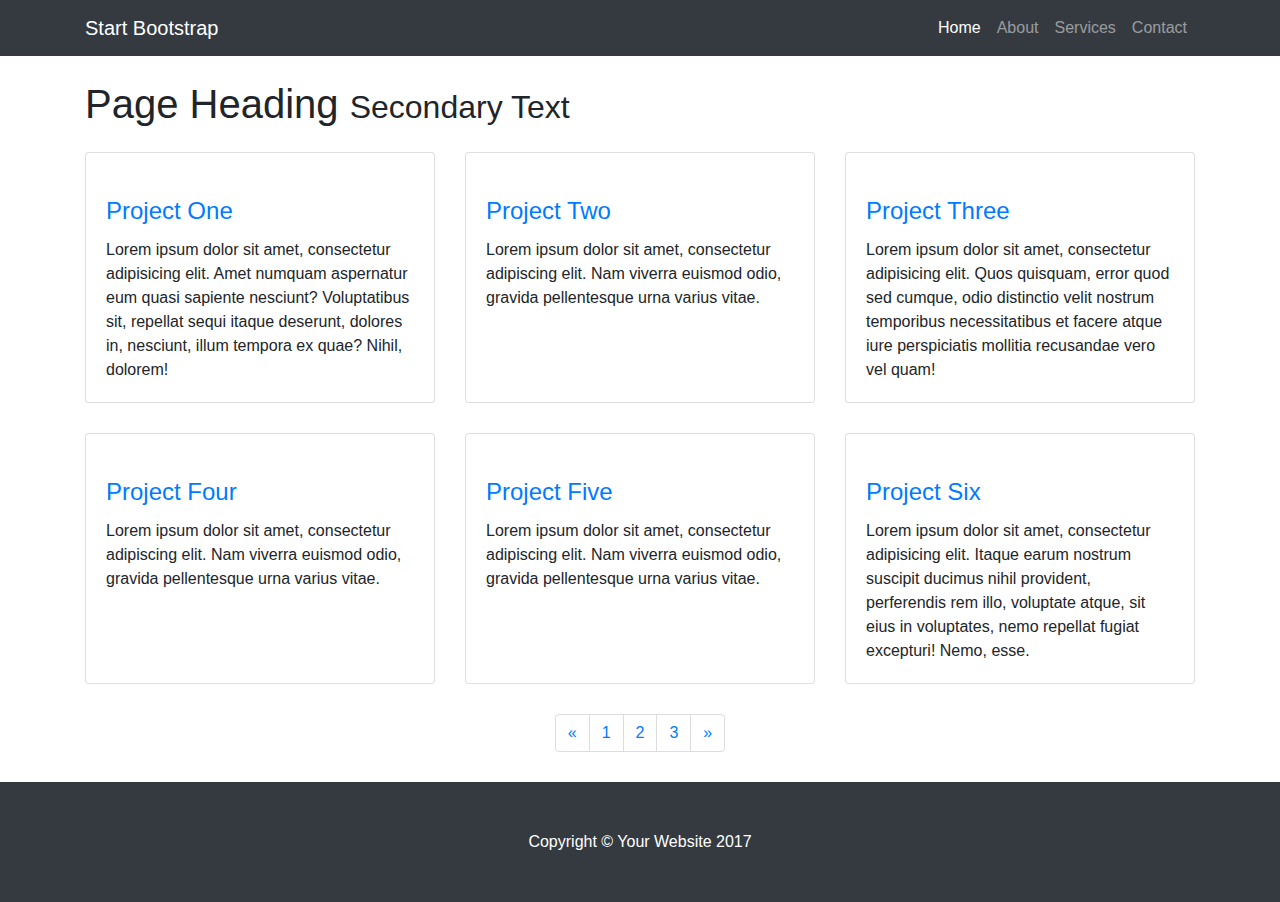
==== index.html @ ab701f62 "setup with bootstrap template" ====
<!DOCTYPE html>
<html lang="en">

  <head>

    <meta charset="utf-8">
    <meta name="viewport" content="width=device-width, initial-scale=1, shrink-to-fit=no">
    <meta name="description" content="">
    <meta name="author" content="">

    <title>3 Col Portfolio - Start Bootstrap Template</title>

    <!-- Bootstrap core CSS -->
    <link href="vendor/bootstrap/css/bootstrap.min.css" rel="stylesheet">

    <!-- Custom styles for this template -->
    <link href="css/3-col-portfolio.css" rel="stylesheet">

  </head>

  <body>

    <!-- Navigation -->
    <nav class="navbar navbar-expand-lg navbar-dark bg-dark fixed-top">
      <div class="container">
        <a class="navbar-brand" href="#">Start Bootstrap</a>
        <button class="navbar-toggler" type="button" data-toggle="collapse" data-target="#navbarResponsive" aria-controls="navbarResponsive" aria-expanded="false" aria-label="Toggle navigation">
          <span class="navbar-toggler-icon"></span>
        </button>
        <div class="collapse navbar-collapse" id="navbarResponsive">
          <ul class="navbar-nav ml-auto">
            <li class="nav-item active">
              <a class="nav-link" href="#">Home
                <span class="sr-only">(current)</span>
              </a>
            </li>
            <li class="nav-item">
              <a class="nav-link" href="#">About</a>
            </li>
            <li class="nav-item">
              <a class="nav-link" href="#">Services</a>
            </li>
            <li class="nav-item">
              <a class="nav-link" href="#">Contact</a>
            </li>
          </ul>
        </div>
      </div>
    </nav>

    <!-- Page Content -->
    <div class="container">

      <!-- Page Heading -->
      <h1 class="my-4">Page Heading
        <small>Secondary Text</small>
      </h1>

      <div class="row">
        <div class="col-lg-4 col-sm-6 portfolio-item">
          <div class="card h-100">
            <a href="#"><img class="card-img-top" src="http://placehold.it/700x400" alt=""></a>
            <div class="card-body">
              <h4 class="card-title">
                <a href="#">Project One</a>
              </h4>
              <p class="card-text">Lorem ipsum dolor sit amet, consectetur adipisicing elit. Amet numquam aspernatur eum quasi sapiente nesciunt? Voluptatibus sit, repellat sequi itaque deserunt, dolores in, nesciunt, illum tempora ex quae? Nihil, dolorem!</p>
            </div>
          </div>
        </div>
        <div class="col-lg-4 col-sm-6 portfolio-item">
          <div class="card h-100">
            <a href="#"><img class="card-img-top" src="http://placehold.it/700x400" alt=""></a>
            <div class="card-body">
              <h4 class="card-title">
                <a href="#">Project Two</a>
              </h4>
              <p class="card-text">Lorem ipsum dolor sit amet, consectetur adipiscing elit. Nam viverra euismod odio, gravida pellentesque urna varius vitae.</p>
            </div>
          </div>
        </div>
        <div class="col-lg-4 col-sm-6 portfolio-item">
          <div class="card h-100">
            <a href="#"><img class="card-img-top" src="http://placehold.it/700x400" alt=""></a>
            <div class="card-body">
              <h4 class="card-title">
                <a href="#">Project Three</a>
              </h4>
              <p class="card-text">Lorem ipsum dolor sit amet, consectetur adipisicing elit. Quos quisquam, error quod sed cumque, odio distinctio velit nostrum temporibus necessitatibus et facere atque iure perspiciatis mollitia recusandae vero vel quam!</p>
            </div>
          </div>
        </div>
        <div class="col-lg-4 col-sm-6 portfolio-item">
          <div class="card h-100">
            <a href="#"><img class="card-img-top" src="http://placehold.it/700x400" alt=""></a>
            <div class="card-body">
              <h4 class="card-title">
                <a href="#">Project Four</a>
              </h4>
              <p class="card-text">Lorem ipsum dolor sit amet, consectetur adipiscing elit. Nam viverra euismod odio, gravida pellentesque urna varius vitae.</p>
            </div>
          </div>
        </div>
        <div class="col-lg-4 col-sm-6 portfolio-item">
          <div class="card h-100">
            <a href="#"><img class="card-img-top" src="http://placehold.it/700x400" alt=""></a>
            <div class="card-body">
              <h4 class="card-title">
                <a href="#">Project Five</a>
              </h4>
              <p class="card-text">Lorem ipsum dolor sit amet, consectetur adipiscing elit. Nam viverra euismod odio, gravida pellentesque urna varius vitae.</p>
            </div>
          </div>
        </div>
        <div class="col-lg-4 col-sm-6 portfolio-item">
          <div class="card h-100">
            <a href="#"><img class="card-img-top" src="http://placehold.it/700x400" alt=""></a>
            <div class="card-body">
              <h4 class="card-title">
                <a href="#">Project Six</a>
              </h4>
              <p class="card-text">Lorem ipsum dolor sit amet, consectetur adipisicing elit. Itaque earum nostrum suscipit ducimus nihil provident, perferendis rem illo, voluptate atque, sit eius in voluptates, nemo repellat fugiat excepturi! Nemo, esse.</p>
            </div>
          </div>
        </div>
      </div>
      <!-- /.row -->

      <!-- Pagination -->
      <ul class="pagination justify-content-center">
        <li class="page-item">
          <a class="page-link" href="#" aria-label="Previous">
            <span aria-hidden="true">&laquo;</span>
            <span class="sr-only">Previous</span>
          </a>
        </li>
        <li class="page-item">
          <a class="page-link" href="#">1</a>
        </li>
        <li class="page-item">
          <a class="page-link" href="#">2</a>
        </li>
        <li class="page-item">
          <a class="page-link" href="#">3</a>
        </li>
        <li class="page-item">
          <a class="page-link" href="#" aria-label="Next">
            <span aria-hidden="true">&raquo;</span>
            <span class="sr-only">Next</span>
          </a>
        </li>
      </ul>

    </div>
    <!-- /.container -->

    <!-- Footer -->
    <footer class="py-5 bg-dark">
      <div class="container">
        <p class="m-0 text-center text-white">Copyright &copy; Your Website 2017</p>
      </div>
      <!-- /.container -->
    </footer>

    <!-- Bootstrap core JavaScript -->
    <script src="vendor/jquery/jquery.min.js"></script>
    <script src="vendor/bootstrap/js/bootstrap.bundle.min.js"></script>

  </body>

</html>
---- css/3-col-portfolio.css ----
/*!
 * Start Bootstrap - 3 Col Portfolio (https://startbootstrap.com/template-overviews/3-col-portfolio)
 * Copyright 2013-2017 Start Bootstrap
 * Licensed under MIT (https://github.com/BlackrockDigital/startbootstrap-3-col-portfolio/blob/master/LICENSE)
 */

body {
  padding-top: 54px;
}

@media (min-width: 992px) {
  body {
    padding-top: 56px;
  }
}

.portfolio-item {
  margin-bottom: 30px;
}

.pagination {
  margin-bottom: 30px;
}
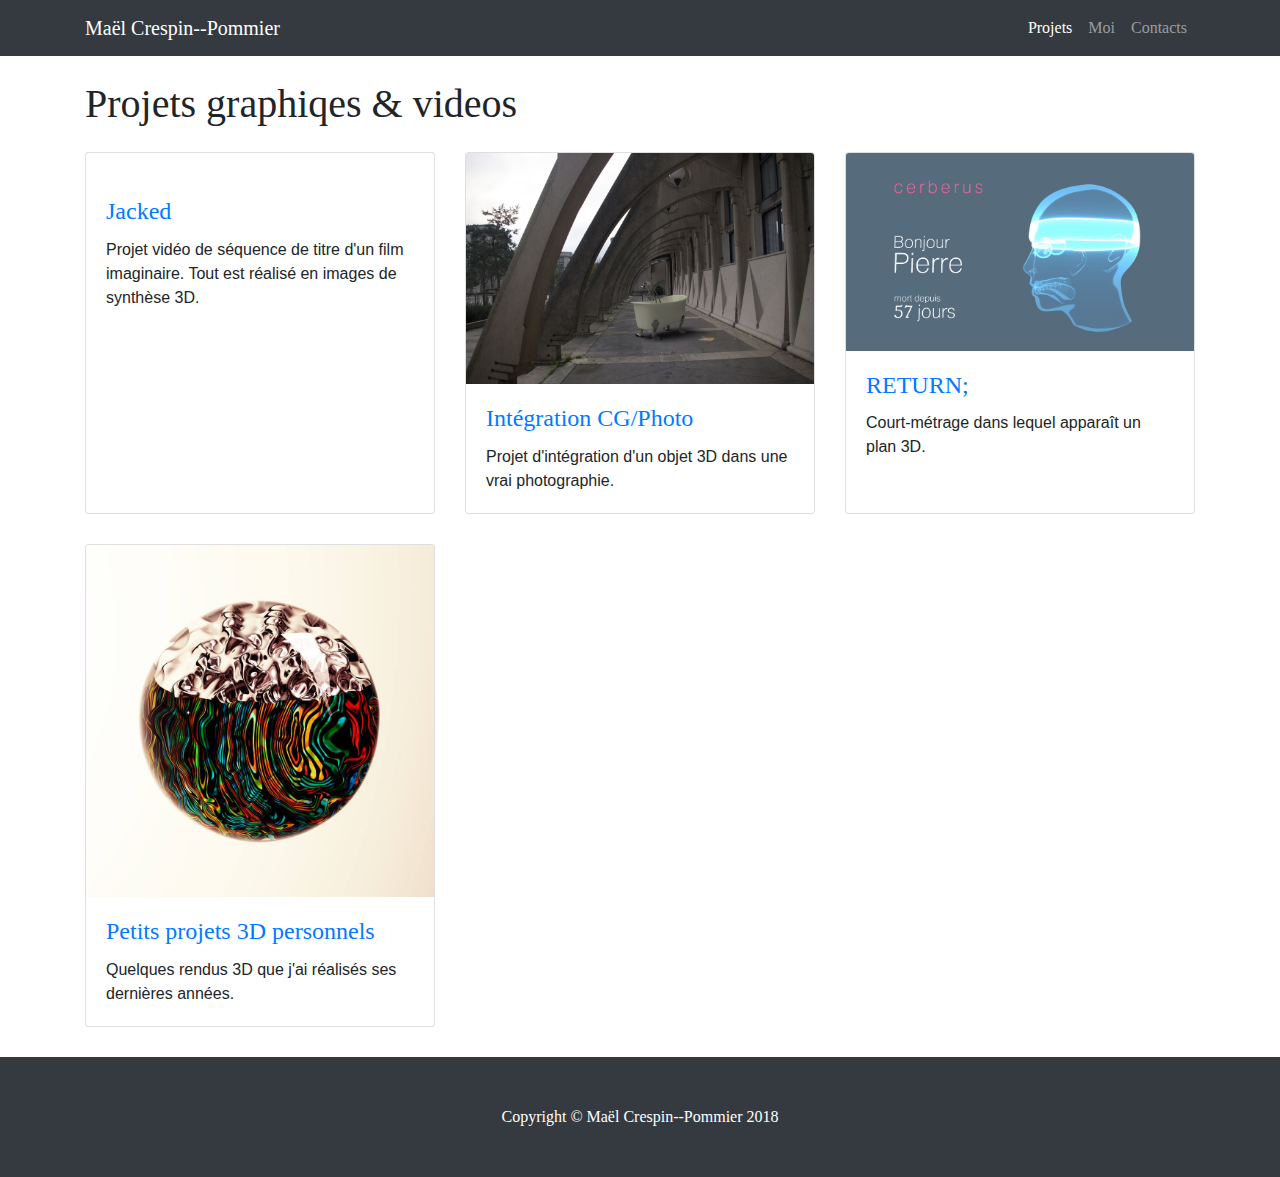
==== commit f3226605: "Premiers pas..." ====
--- a/index.html
+++ b/index.html
@@ -5,10 +5,10 @@
 
     <meta charset="utf-8">
     <meta name="viewport" content="width=device-width, initial-scale=1, shrink-to-fit=no">
-    <meta name="description" content="">
-    <meta name="author" content="">
+    <meta name="description" content="Portfolio">
+    <meta name="author" content="Maël Crespin--Pommier">
 
-    <title>3 Col Portfolio - Start Bootstrap Template</title>
+    <title>Crespin--Pommier Maël</title>
 
     <!-- Bootstrap core CSS -->
     <link href="vendor/bootstrap/css/bootstrap.min.css" rel="stylesheet">
@@ -23,25 +23,22 @@
     <!-- Navigation -->
     <nav class="navbar navbar-expand-lg navbar-dark bg-dark fixed-top">
       <div class="container">
-        <a class="navbar-brand" href="#">Start Bootstrap</a>
+        <a class="navbar-brand" href="#">Maël Crespin--Pommier</a>
         <button class="navbar-toggler" type="button" data-toggle="collapse" data-target="#navbarResponsive" aria-controls="navbarResponsive" aria-expanded="false" aria-label="Toggle navigation">
           <span class="navbar-toggler-icon"></span>
         </button>
         <div class="collapse navbar-collapse" id="navbarResponsive">
           <ul class="navbar-nav ml-auto">
             <li class="nav-item active">
-              <a class="nav-link" href="#">Home
+              <a class="nav-link" href="#">Projets
                 <span class="sr-only">(current)</span>
               </a>
             </li>
             <li class="nav-item">
-              <a class="nav-link" href="#">About</a>
+              <a class="nav-link" href="#">Moi</a>
             </li>
             <li class="nav-item">
-              <a class="nav-link" href="#">Services</a>
-            </li>
-            <li class="nav-item">
-              <a class="nav-link" href="#">Contact</a>
+              <a class="nav-link" href="#">Contacts</a>
             </li>
           </ul>
         </div>
@@ -52,56 +49,55 @@
     <div class="container">
 
       <!-- Page Heading -->
-      <h1 class="my-4">Page Heading
-        <small>Secondary Text</small>
+      <h1 class="my-4">Projets graphiqes & videos
       </h1>
 
       <div class="row">
         <div class="col-lg-4 col-sm-6 portfolio-item">
           <div class="card h-100">
-            <a href="#"><img class="card-img-top" src="http://placehold.it/700x400" alt=""></a>
+            <a href="jacked.html"><img class="card-img-top" src="media/portfolio/jacked/3.png" alt=""></a>
             <div class="card-body">
               <h4 class="card-title">
-                <a href="#">Project One</a>
+                <a href="jacked.html">Jacked</a>
               </h4>
-              <p class="card-text">Lorem ipsum dolor sit amet, consectetur adipisicing elit. Amet numquam aspernatur eum quasi sapiente nesciunt? Voluptatibus sit, repellat sequi itaque deserunt, dolores in, nesciunt, illum tempora ex quae? Nihil, dolorem!</p>
+              <p class="card-text">Projet vidéo de séquence de titre d'un film imaginaire. Tout est réalisé en images de synthèse 3D.</p>
             </div>
           </div>
         </div>
         <div class="col-lg-4 col-sm-6 portfolio-item">
           <div class="card h-100">
-            <a href="#"><img class="card-img-top" src="http://placehold.it/700x400" alt=""></a>
+            <a href="#"><img class="card-img-top" src="media/portfolio/photos/integration.png" alt=""></a>
             <div class="card-body">
               <h4 class="card-title">
-                <a href="#">Project Two</a>
+                <a href="#">Intégration CG/Photo</a>
               </h4>
-              <p class="card-text">Lorem ipsum dolor sit amet, consectetur adipiscing elit. Nam viverra euismod odio, gravida pellentesque urna varius vitae.</p>
+              <p class="card-text">Projet d'intégration d'un objet 3D dans une vrai photographie.</p>
             </div>
           </div>
         </div>
         <div class="col-lg-4 col-sm-6 portfolio-item">
           <div class="card h-100">
-            <a href="#"><img class="card-img-top" src="http://placehold.it/700x400" alt=""></a>
+            <a href="#"><img class="card-img-top" src="media/portfolio/return/2.png" alt=""></a>
             <div class="card-body">
               <h4 class="card-title">
-                <a href="#">Project Three</a>
+                <a href="#">RETURN;</a>
               </h4>
-              <p class="card-text">Lorem ipsum dolor sit amet, consectetur adipisicing elit. Quos quisquam, error quod sed cumque, odio distinctio velit nostrum temporibus necessitatibus et facere atque iure perspiciatis mollitia recusandae vero vel quam!</p>
+              <p class="card-text">Court-métrage dans lequel apparaît un plan 3D.</p>
             </div>
           </div>
         </div>
         <div class="col-lg-4 col-sm-6 portfolio-item">
           <div class="card h-100">
-            <a href="#"><img class="card-img-top" src="http://placehold.it/700x400" alt=""></a>
+            <a href="#"><img class="card-img-top" src="media/portfolio/perso/boule.jpg" alt=""></a>
             <div class="card-body">
               <h4 class="card-title">
-                <a href="#">Project Four</a>
+                <a href="#">Petits projets 3D personnels</a>
               </h4>
-              <p class="card-text">Lorem ipsum dolor sit amet, consectetur adipiscing elit. Nam viverra euismod odio, gravida pellentesque urna varius vitae.</p>
+              <p class="card-text">Quelques rendus 3D que j'ai réalisés ses dernières années.</p>
             </div>
           </div>
         </div>
-        <div class="col-lg-4 col-sm-6 portfolio-item">
+        <!--<div class="col-lg-4 col-sm-6 portfolio-item">
           <div class="card h-100">
             <a href="#"><img class="card-img-top" src="http://placehold.it/700x400" alt=""></a>
             <div class="card-body">
@@ -122,11 +118,13 @@
               <p class="card-text">Lorem ipsum dolor sit amet, consectetur adipisicing elit. Itaque earum nostrum suscipit ducimus nihil provident, perferendis rem illo, voluptate atque, sit eius in voluptates, nemo repellat fugiat excepturi! Nemo, esse.</p>
             </div>
           </div>
-        </div>
+        </div> -->
       </div>
       <!-- /.row -->
 
+      
       <!-- Pagination -->
+      <!--
       <ul class="pagination justify-content-center">
         <li class="page-item">
           <a class="page-link" href="#" aria-label="Previous">
@@ -150,6 +148,7 @@
           </a>
         </li>
       </ul>
+      -->
 
     </div>
     <!-- /.container -->
@@ -157,7 +156,7 @@
     <!-- Footer -->
     <footer class="py-5 bg-dark">
       <div class="container">
-        <p class="m-0 text-center text-white">Copyright &copy; Your Website 2017</p>
+        <p class="m-0 text-center text-white">Copyright &copy; Maël Crespin--Pommier 2018</p>
       </div>
       <!-- /.container -->
     </footer>
--- a/css/3-col-portfolio.css
+++ b/css/3-col-portfolio.css
@@ -6,6 +6,7 @@
 
 body {
   padding-top: 54px;
+  font-family:  general;
 }
 
 @media (min-width: 992px) {
@@ -21,3 +22,16 @@
 .pagination {
   margin-bottom: 30px;
 }
+
+@font-face {
+  font-family: general;
+  src: url("C059-BdIta.ttf");
+}
+
+.card-text {
+  font-family: sans-serif;
+}
+
+.full-img {
+  margin: 10px 0 10px 0;
+}
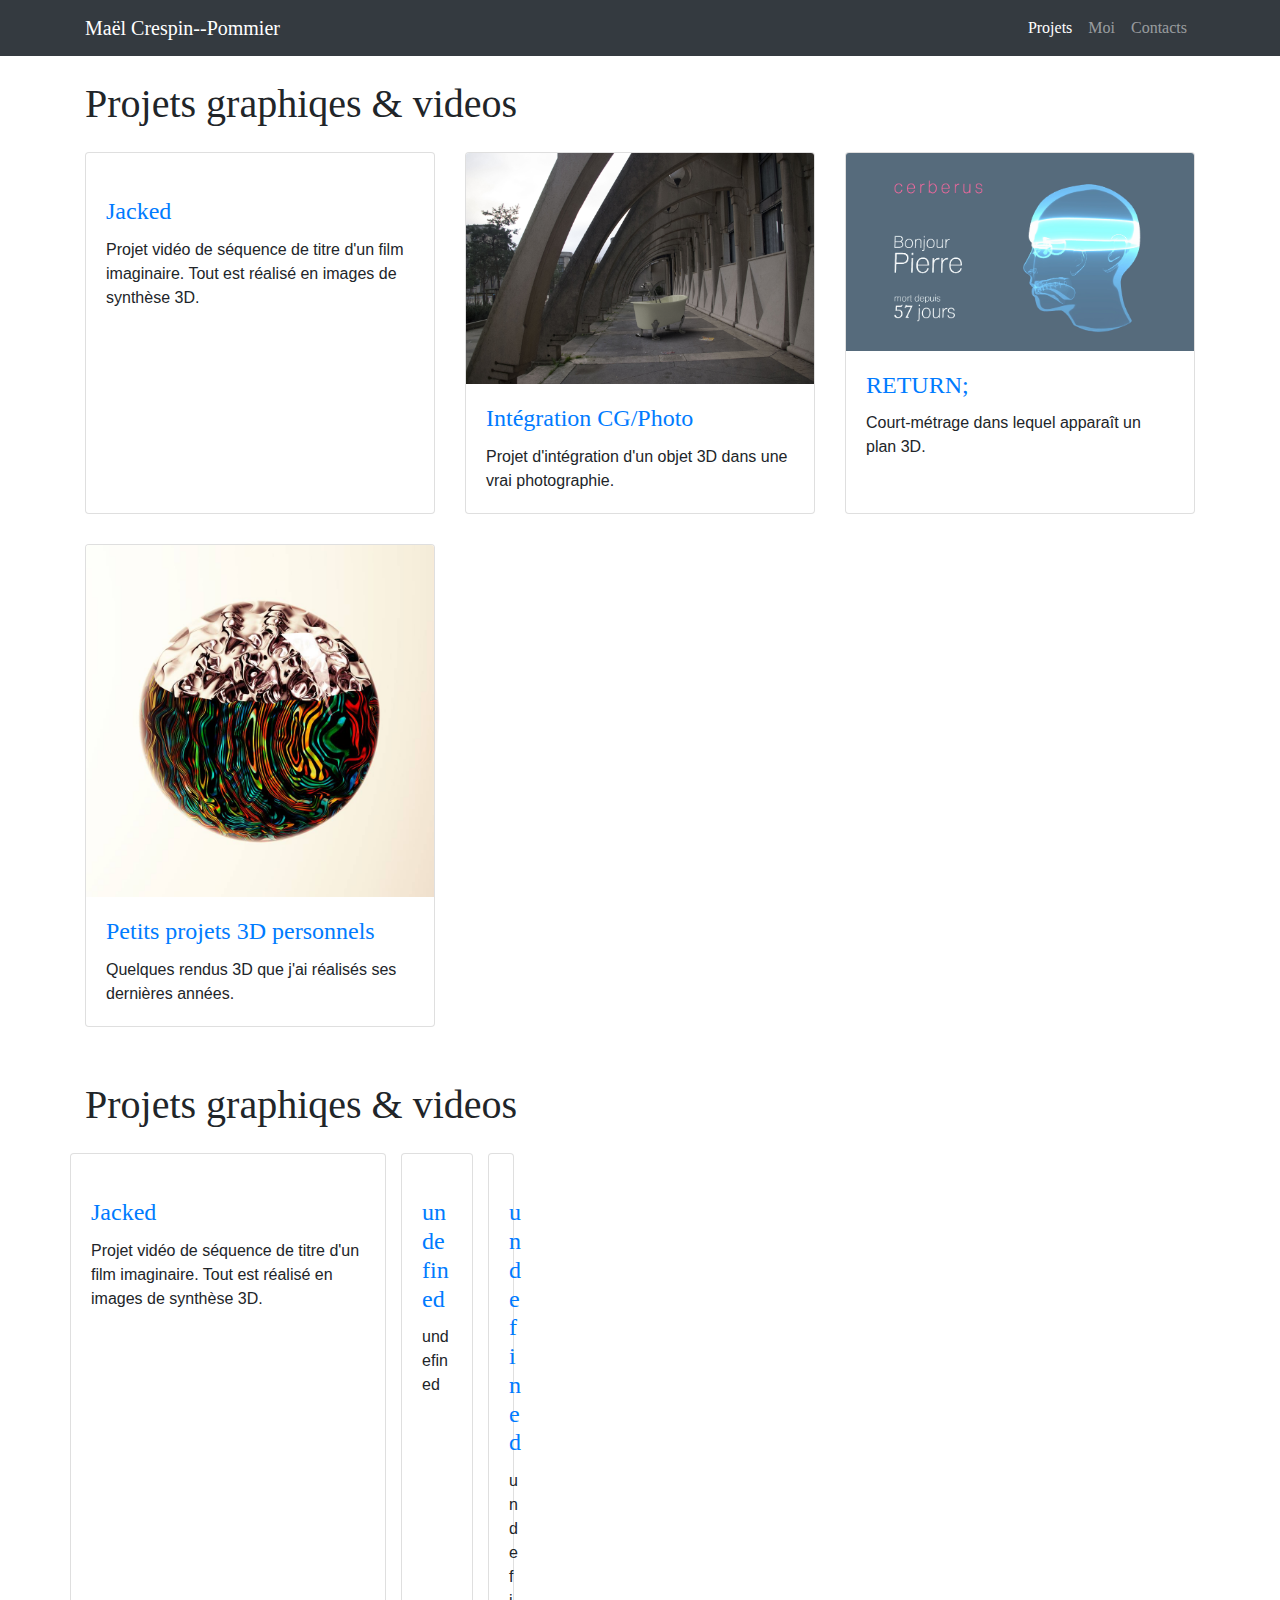
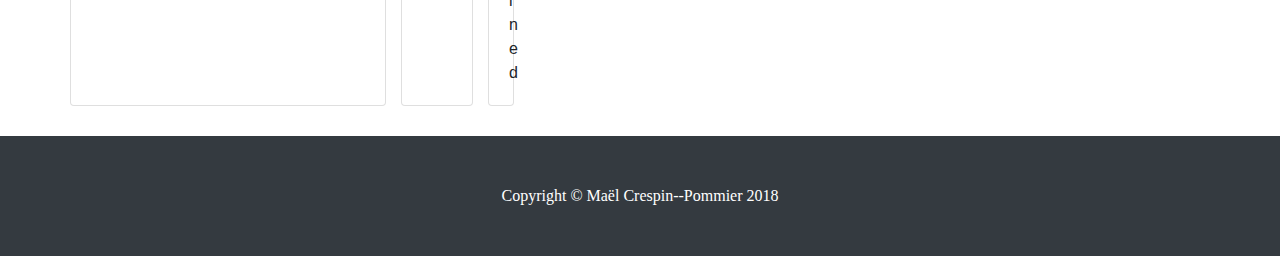
==== commit 3353045d: "javascript marche pas" ====
--- a/index.html
+++ b/index.html
@@ -46,7 +46,7 @@
     </nav>
 
     <!-- Page Content -->
-    <div class="container">
+    <div class="container" id="mosaic">
 
       <!-- Page Heading -->
       <h1 class="my-4">Projets graphiqes & videos
@@ -164,6 +164,7 @@
     <!-- Bootstrap core JavaScript -->
     <script src="vendor/jquery/jquery.min.js"></script>
     <script src="vendor/bootstrap/js/bootstrap.bundle.min.js"></script>
+    <script src="content.js" onload="mosaic()"></script>
 
   </body>
 
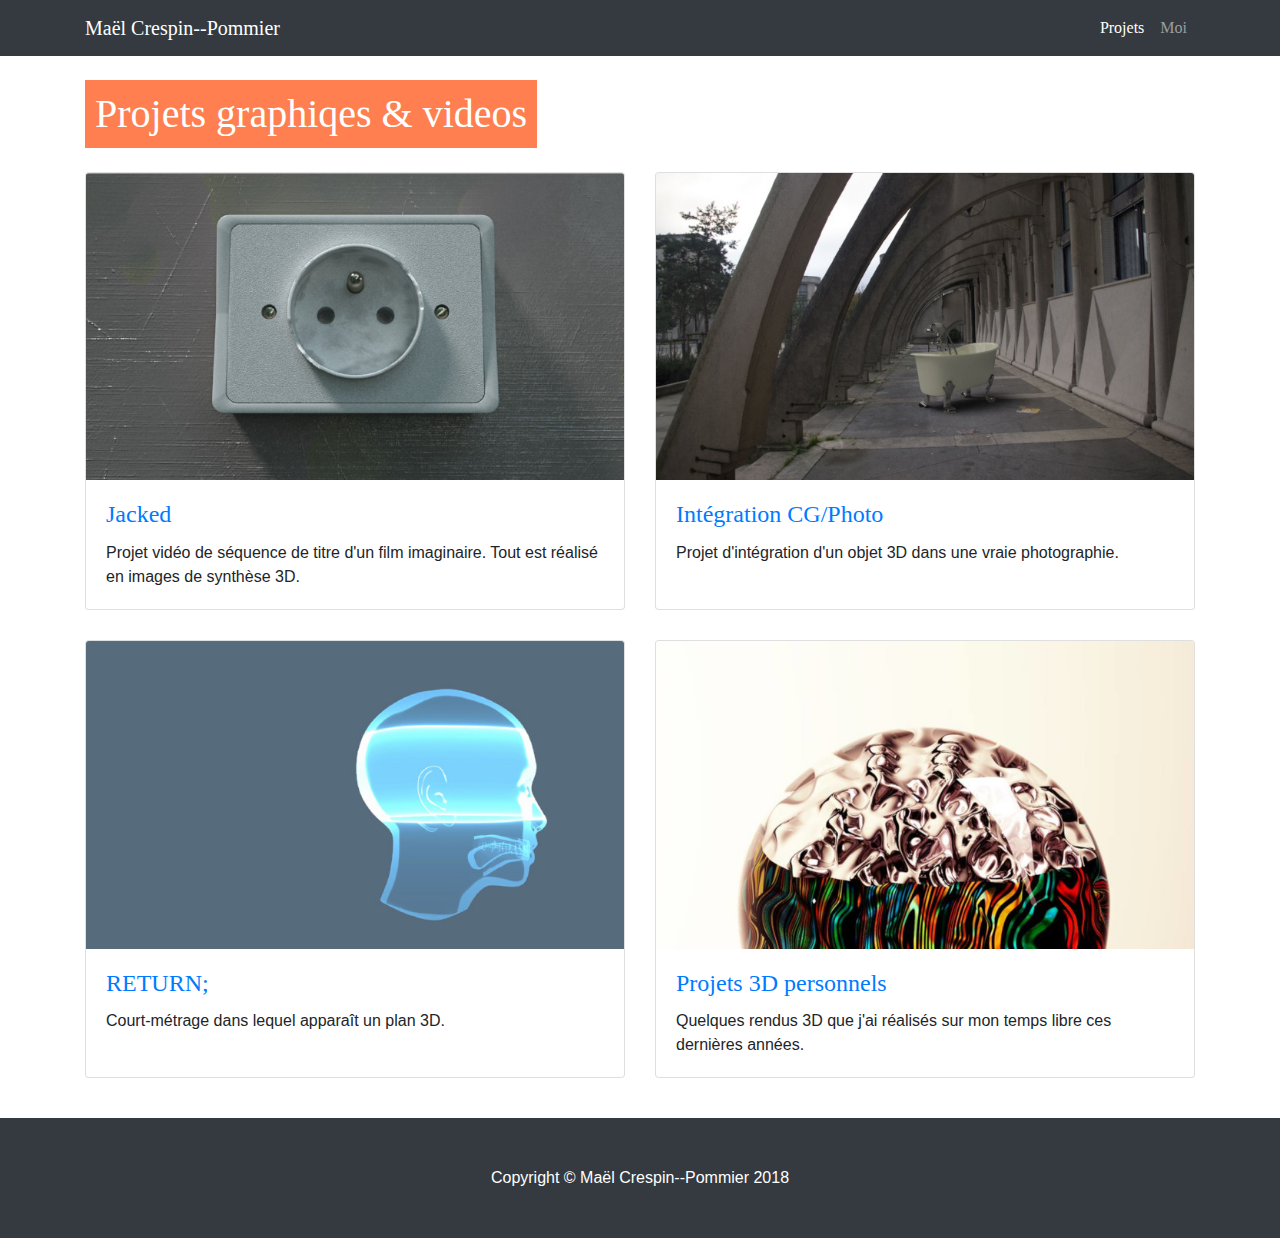
==== commit cd832fe4: "version avant verif textes" ====
--- a/index.html
+++ b/index.html
@@ -1,171 +1,121 @@
 <!DOCTYPE html>
 <html lang="en">
 
-  <head>
+    <head>
 
-    <meta charset="utf-8">
-    <meta name="viewport" content="width=device-width, initial-scale=1, shrink-to-fit=no">
-    <meta name="description" content="Portfolio">
-    <meta name="author" content="Maël Crespin--Pommier">
+        <meta charset="utf-8">
+        <meta name="viewport" content="width=device-width, initial-scale=1, shrink-to-fit=no">
+        <meta name="description" content="Portfolio">
+        <meta name="author" content="Maël Crespin--Pommier">
 
-    <title>Crespin--Pommier Maël</title>
+        <title>Crespin--Pommier Maël</title>
 
-    <!-- Bootstrap core CSS -->
-    <link href="vendor/bootstrap/css/bootstrap.min.css" rel="stylesheet">
+        <!-- Bootstrap core CSS -->
+        <link href="vendor/bootstrap/css/bootstrap.min.css" rel="stylesheet">
 
-    <!-- Custom styles for this template -->
-    <link href="css/3-col-portfolio.css" rel="stylesheet">
+        <!-- Custom styles for this template -->
+        <link href="css/3-col-portfolio.css" rel="stylesheet">
 
-  </head>
+    </head>
 
-  <body>
+    <body>
 
-    <!-- Navigation -->
-    <nav class="navbar navbar-expand-lg navbar-dark bg-dark fixed-top">
-      <div class="container">
-        <a class="navbar-brand" href="#">Maël Crespin--Pommier</a>
-        <button class="navbar-toggler" type="button" data-toggle="collapse" data-target="#navbarResponsive" aria-controls="navbarResponsive" aria-expanded="false" aria-label="Toggle navigation">
-          <span class="navbar-toggler-icon"></span>
-        </button>
-        <div class="collapse navbar-collapse" id="navbarResponsive">
-          <ul class="navbar-nav ml-auto">
+        <!-- Navigation -->
+        <nav class="navbar navbar-expand-lg navbar-dark bg-dark fixed-top">
+            <div class="container">
+            <a class="navbar-brand" href="index.html">Maël Crespin--Pommier</a>
+            <button class="navbar-toggler" type="button" data-toggle="collapse" data-target="#navbarResponsive" aria-controls="navbarResponsive" aria-expanded="false" aria-label="Toggle navigation">
+            <span class="navbar-toggler-icon"></span>
+                </button>
+            <div class="collapse navbar-collapse" id="navbarResponsive">
+            <ul class="navbar-nav ml-auto">
             <li class="nav-item active">
-              <a class="nav-link" href="#">Projets
-                <span class="sr-only">(current)</span>
-              </a>
-            </li>
+            <a class="nav-link" href="index.html">Projets
+            <span class="sr-only">(current)</span>
+                            </a>
+                        </li>
             <li class="nav-item">
-              <a class="nav-link" href="#">Moi</a>
-            </li>
-            <li class="nav-item">
-              <a class="nav-link" href="#">Contacts</a>
-            </li>
-          </ul>
+            <a class="nav-link" href="me.html">Moi</a>
+                        </li>
+                    </ul>
+                </div>
+            </div>
+        </nav>
+
+        <!-- Page Content -->
+        <div class="container" id="mosaic">
+
+            <!-- Page Heading -->
+            <h1 class="my-4">Projets graphiqes & videos
+            </h1>
+
+            <div class="row">
+
+                <div class="col-lg-6 col-sm-6 portfolio-item">
+                    <div class="card h-100">
+                    <a href="jacked.html"><img class="card-img-top" src="media/portfolio/jacked/caption.jpg" alt=""></a>
+                    <div class="card-body">
+                    <h4 class="card-title">
+                    <a href="jacked.html">Jacked</a>
+                            </h4>
+                    <p class="card-text">Projet vidéo de séquence de titre d'un film imaginaire. Tout est réalisé en images de synthèse 3D.</p>
+                        </div>
+                    </div>
+                </div>
+
+                <div class="col-lg-6 col-sm-6 portfolio-item">
+                    <div class="card h-100">
+                        <a href="integration_photo.html"><img class="card-img-top" src="media/portfolio/photos/caption.jpg" alt=""></a>
+                        <div class="card-body">
+                            <h4 class="card-title">
+                                <a href="integration_photo.html">Intégration CG/Photo</a>
+                            </h4>
+                            <p class="card-text">Projet d'intégration d'un objet 3D dans une vraie photographie.</p>
+                        </div>
+                    </div>
+                </div>
+
+                <div class="col-lg-6 col-sm-6 portfolio-item">
+                    <div class="card h-100">
+                    <a href="return.html"><img class="card-img-top" src="media/portfolio/return/caption.jpg" alt=""></a>
+                    <div class="card-body">
+                    <h4 class="card-title">
+                    <a href="return.html">RETURN;</a>
+                            </h4>
+                    <p class="card-text">Court-métrage dans lequel apparaît un plan 3D.</p>
+                        </div>
+                    </div>
+                </div>
+
+                <div class="col-lg-6 col-sm-6 portfolio-item">
+                    <div class="card h-100">
+                    <a href="perso.html"><img class="card-img-top" src="media/portfolio/perso/caption.jpg" alt=""></a>
+                    <div class="card-body">
+                    <h4 class="card-title">
+                    <a href="perso.html">Projets 3D personnels</a>
+                            </h4>
+                    <p class="card-text">Quelques rendus 3D que j'ai réalisés sur mon temps libre ces dernières années.</p>
+                        </div>
+                    </div>
+                </div>
+
+            </div>
+
         </div>
-      </div>
-    </nav>
+        <!-- /.container -->
 
-    <!-- Page Content -->
-    <div class="container" id="mosaic">
+        <!-- Footer -->
+        <footer class="py-5 bg-dark">
+            <div class="container">
+            <p class="m-0 text-center text-white">Copyright &copy; Maël Crespin--Pommier 2018</p>
+            </div>
+            <!-- /.container -->
+        </footer>
 
-      <!-- Page Heading -->
-      <h1 class="my-4">Projets graphiqes & videos
-      </h1>
+        <!-- Bootstrap core JavaScript -->
+        <script src="vendor/jquery/jquery.min.js"></script>
+        <script src="vendor/bootstrap/js/bootstrap.bundle.min.js"></script>
 
-      <div class="row">
-        <div class="col-lg-4 col-sm-6 portfolio-item">
-          <div class="card h-100">
-            <a href="jacked.html"><img class="card-img-top" src="media/portfolio/jacked/3.png" alt=""></a>
-            <div class="card-body">
-              <h4 class="card-title">
-                <a href="jacked.html">Jacked</a>
-              </h4>
-              <p class="card-text">Projet vidéo de séquence de titre d'un film imaginaire. Tout est réalisé en images de synthèse 3D.</p>
-            </div>
-          </div>
-        </div>
-        <div class="col-lg-4 col-sm-6 portfolio-item">
-          <div class="card h-100">
-            <a href="#"><img class="card-img-top" src="media/portfolio/photos/integration.png" alt=""></a>
-            <div class="card-body">
-              <h4 class="card-title">
-                <a href="#">Intégration CG/Photo</a>
-              </h4>
-              <p class="card-text">Projet d'intégration d'un objet 3D dans une vrai photographie.</p>
-            </div>
-          </div>
-        </div>
-        <div class="col-lg-4 col-sm-6 portfolio-item">
-          <div class="card h-100">
-            <a href="#"><img class="card-img-top" src="media/portfolio/return/2.png" alt=""></a>
-            <div class="card-body">
-              <h4 class="card-title">
-                <a href="#">RETURN;</a>
-              </h4>
-              <p class="card-text">Court-métrage dans lequel apparaît un plan 3D.</p>
-            </div>
-          </div>
-        </div>
-        <div class="col-lg-4 col-sm-6 portfolio-item">
-          <div class="card h-100">
-            <a href="#"><img class="card-img-top" src="media/portfolio/perso/boule.jpg" alt=""></a>
-            <div class="card-body">
-              <h4 class="card-title">
-                <a href="#">Petits projets 3D personnels</a>
-              </h4>
-              <p class="card-text">Quelques rendus 3D que j'ai réalisés ses dernières années.</p>
-            </div>
-          </div>
-        </div>
-        <!--<div class="col-lg-4 col-sm-6 portfolio-item">
-          <div class="card h-100">
-            <a href="#"><img class="card-img-top" src="http://placehold.it/700x400" alt=""></a>
-            <div class="card-body">
-              <h4 class="card-title">
-                <a href="#">Project Five</a>
-              </h4>
-              <p class="card-text">Lorem ipsum dolor sit amet, consectetur adipiscing elit. Nam viverra euismod odio, gravida pellentesque urna varius vitae.</p>
-            </div>
-          </div>
-        </div>
-        <div class="col-lg-4 col-sm-6 portfolio-item">
-          <div class="card h-100">
-            <a href="#"><img class="card-img-top" src="http://placehold.it/700x400" alt=""></a>
-            <div class="card-body">
-              <h4 class="card-title">
-                <a href="#">Project Six</a>
-              </h4>
-              <p class="card-text">Lorem ipsum dolor sit amet, consectetur adipisicing elit. Itaque earum nostrum suscipit ducimus nihil provident, perferendis rem illo, voluptate atque, sit eius in voluptates, nemo repellat fugiat excepturi! Nemo, esse.</p>
-            </div>
-          </div>
-        </div> -->
-      </div>
-      <!-- /.row -->
-
-      
-      <!-- Pagination -->
-      <!--
-      <ul class="pagination justify-content-center">
-        <li class="page-item">
-          <a class="page-link" href="#" aria-label="Previous">
-            <span aria-hidden="true">&laquo;</span>
-            <span class="sr-only">Previous</span>
-          </a>
-        </li>
-        <li class="page-item">
-          <a class="page-link" href="#">1</a>
-        </li>
-        <li class="page-item">
-          <a class="page-link" href="#">2</a>
-        </li>
-        <li class="page-item">
-          <a class="page-link" href="#">3</a>
-        </li>
-        <li class="page-item">
-          <a class="page-link" href="#" aria-label="Next">
-            <span aria-hidden="true">&raquo;</span>
-            <span class="sr-only">Next</span>
-          </a>
-        </li>
-      </ul>
-      -->
-
-    </div>
-    <!-- /.container -->
-
-    <!-- Footer -->
-    <footer class="py-5 bg-dark">
-      <div class="container">
-        <p class="m-0 text-center text-white">Copyright &copy; Maël Crespin--Pommier 2018</p>
-      </div>
-      <!-- /.container -->
-    </footer>
-
-    <!-- Bootstrap core JavaScript -->
-    <script src="vendor/jquery/jquery.min.js"></script>
-    <script src="vendor/bootstrap/js/bootstrap.bundle.min.js"></script>
-    <script src="content.js" onload="mosaic()"></script>
-
-  </body>
+    </body>
 
 </html>
--- a/css/3-col-portfolio.css
+++ b/css/3-col-portfolio.css
@@ -5,33 +5,52 @@
  */
 
 body {
-  padding-top: 54px;
-  font-family:  general;
+    padding-top: 54px;
+    font-family:  general;
 }
 
 @media (min-width: 992px) {
-  body {
-    padding-top: 56px;
-  }
+    body {
+        padding-top: 56px;
+    }
 }
 
 .portfolio-item {
-  margin-bottom: 30px;
+    margin-bottom: 30px;
 }
 
 .pagination {
-  margin-bottom: 30px;
+    margin-bottom: 30px;
 }
 
 @font-face {
-  font-family: general;
-  src: url("C059-BdIta.ttf");
+    font-family: general;
+    src: url("C059-BdIta.ttf");
 }
 
-.card-text {
-  font-family: sans-serif;
+.card-text, p {
+    font-family: sans-serif;
 }
 
 .full-img {
-  margin: 10px 0 10px 0;
+    width: 100%;
+    margin: 10px 0 10px 0;
 }
+
+h1 {
+    display: inline-block;
+    background-color: #Ff7f50;
+    color: #ffffff;
+    padding: 10px;
+    /* margin-left: 40px; */
+}
+
+footer {
+    margin-top: 10px;
+}
+
+#cv {
+    background-color: #F9C6Aa;
+    padding: 10px;
+    color: #404040;
+}
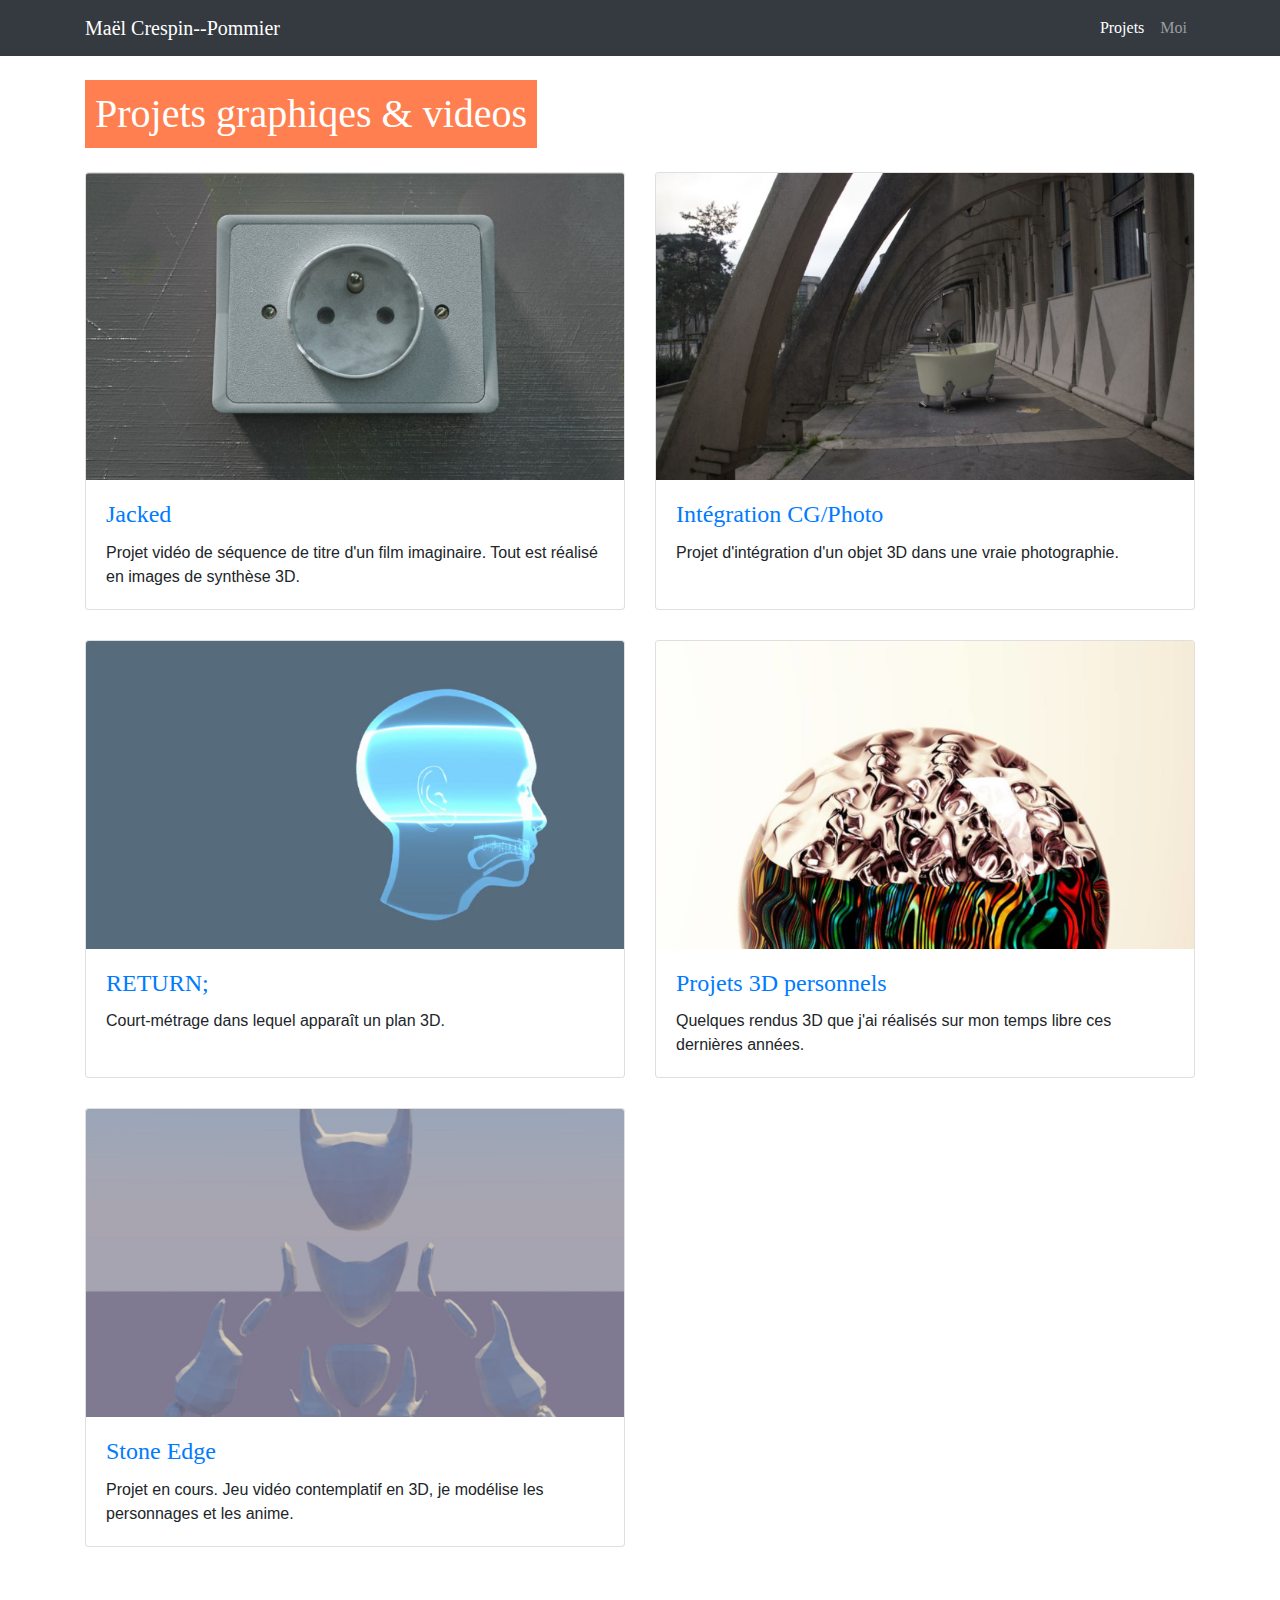
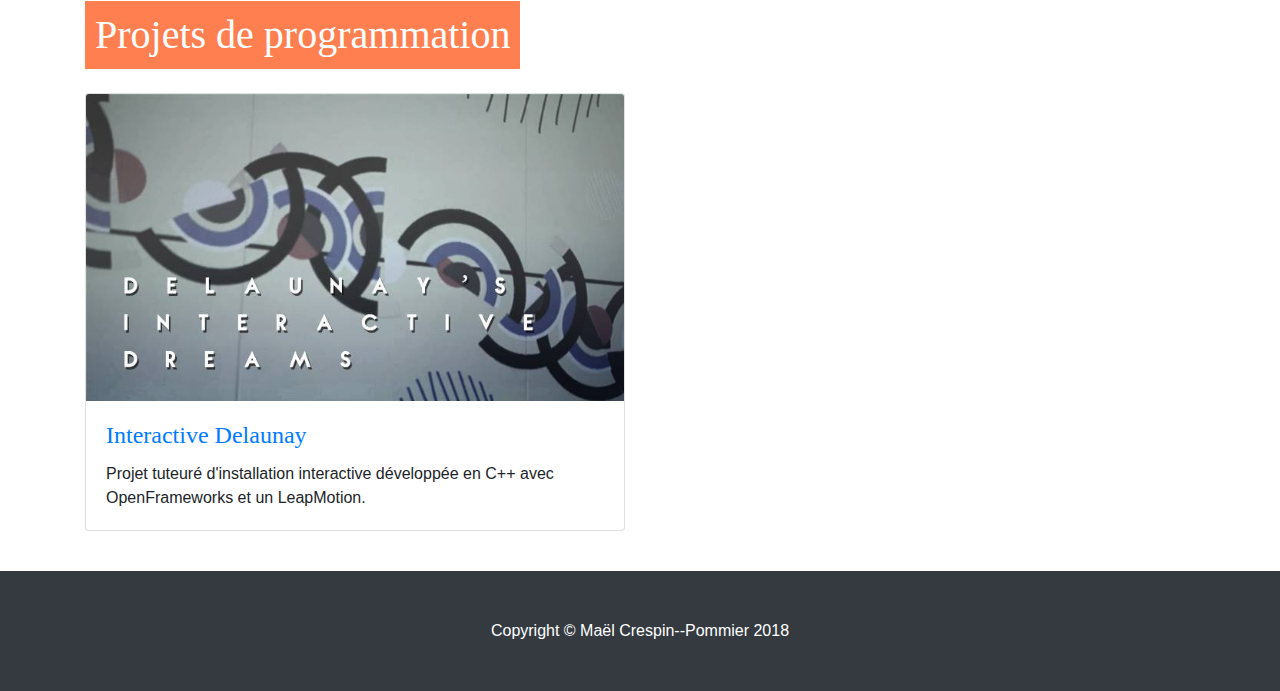
==== commit 6a862e0a: "ajout de interactive delaunay et stoneedge" ====
--- a/index.html
+++ b/index.html
@@ -99,7 +99,38 @@
                     </div>
                 </div>
 
+                <div class="col-lg-6 col-sm-6 portfolio-item">
+                    <div class="card h-100">
+                    <a href="stoneedge.html"><img class="card-img-top" src="media/portfolio/stoneedge/caption.jpg" alt=""></a>
+                    <div class="card-body">
+                    <h4 class="card-title">
+                    <a href="stoneedge.html">Stone Edge</a>
+                            </h4>
+                    <p class="card-text">Projet en cours. Jeu vidéo contemplatif en 3D, je modélise les personnages et les anime.</p>
+                        </div>
+                    </div>
+                </div>
+
             </div>
+
+            <h1 class="my-4">Projets de programmation
+            </h1>
+
+<div class="row">
+
+                <div class="col-lg-6 col-sm-6 portfolio-item">
+                    <div class="card h-100">
+                    <a href="https://delaunaysinteractivedreams.github.io/"><img class="card-img-top" src="media/portfolio/delaunay/caption.jpg" alt=""></a>
+                    <div class="card-body">
+                    <h4 class="card-title">
+                    <a href="https://delaunaysinteractivedreams.github.io/">Interactive Delaunay</a>
+                            </h4>
+                    <p class="card-text">Projet tuteuré d'installation interactive développée en C++ avec OpenFrameworks et un LeapMotion.</p>
+                        </div>
+                    </div>
+                </div>
+
+</div>
 
         </div>
         <!-- /.container -->
